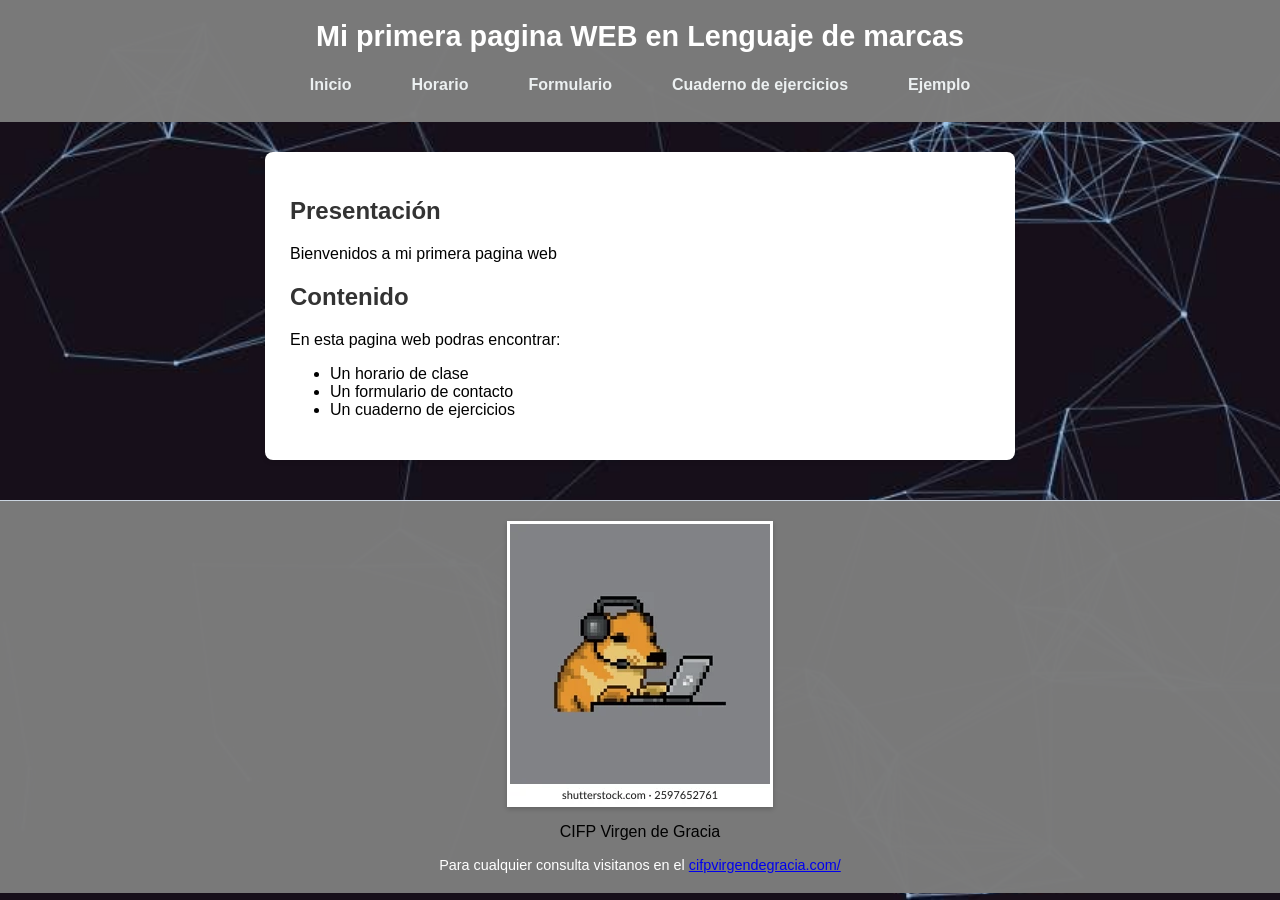
==== index.html @ d62a76b8 "cambios en todo" ====
<!DOCTYPE html>
<html lang="es">
    <head>
        <meta charset="UTF-8">
        <title>Indice</title>
        <link rel="stylesheet" href="CSS/estilos.css">
        <link rel="icon" href="imagenes/españa.jpg" type="image/png" />
    </head>
    <body>
        <header>
            <h1>Mi primera pagina WEB en Lenguaje de marcas</h1>
            <nav>
                <a href="index.html">Inicio</a>
                <a href="horario.html">Horario</a>
                <a href="formulario.html">Formulario</a>
                <a href="cuadernoejercicios.html">Cuaderno de ejercicios</a>
                <a href="ejemplo.html">Ejemplo</a>
            </nav>
        </header>
        <main>
            <h2>Presentación</h2>
            <p>Bienvenidos a mi primera pagina web</p>

            <h2>Contenido</h2>
            <p>En esta pagina web podras encontrar:</p>
            <ul>
                <li>Un horario de clase</li>
                <li>Un formulario de contacto</li>
                <li>Un cuaderno de ejercicios</li>
            </ul>
        </main>
        <footer>

            <img src="imagenes/Perro informatico.webp" alt="Imagen de un perro Informático">
           
            <p>CIFP Virgen de Gracia</p>   
           
            <address>
                Para cualquier consulta visitanos en el <a href="https://cifpvirgendegracia.com/" target="_blank">cifpvirgendegracia.com/</a>
            </address>
            

        </footer>

    </body>
</html>
---- CSS/estilos.css ----
header{
	background-color: rgba(123, 123, 123, 0.985);
	color: white;
	text-align: center;
	padding: 20px 10px;
}





.fdh{
	background-color: rgb(121, 249, 121);
	color: black;
}

.ldm{
	background: rgb(77, 77, 211);
	color: black;
}
.SOS{
	background-color: rgb(237, 92, 237);
	color: black;
}
.rd{
	background-color: rgb(233, 103, 103);
	color: black;
}
.Ing{
	background-color: rgb(201, 201, 90);
	color: black;
}
.fol{
	background-color: rgb(124, 235, 235);
	color: black;
}
.bd{
	background-color: rgb(222, 94, 94);
	color: black;
}
.pi{
	background-color: rgb(159, 237, 237);
	color: black;
}
.dg{
	background-color: rgb(239, 172, 90);
	color: black;
}
footer{
	background-color: rgba(123, 123, 123, 0.985);
	padding: 20px;
	text-align: center;
	margin-top: 40px;
	border-top: 1px solid #cbd5e1;
}
table{
	width: 100%;
	border-collapse: collapse;
}
thead{
	border: 1px solid;
	background-color: rgba(231, 65, 65, 0.899);
	color: white;
	padding: 1mm;
}
header h1 {
	margin: 0 0 15px 0;
	font-size: 1.8rem;
}
nav {
	display: flex;
	justify-content: center;
	align-items: center;
	flex-wrap: wrap;
	gap: 8px;
}

nav a {
	color: #ecf0f1;
	text-decoration: none;
	font-family: Arial, sans-serif;
	font-weight: bold;
	padding: 8px 16px;
	margin: 0 10px;
	border-radius: 4px;
	transition: all 0.3s ease;
	display: inline-block;
}

nav a:hover {
	background-color: #34495e;
}

.dropdown {
	position: relative;
	display: inline-block;
	padding-bottom: 10px;
}

.dropdown::after {
	content: "";
	position: absolute;
	left: 0;
	right: 0;
	top: 100%;
	height: 14px;
}

.dropbtn {
	cursor: pointer;
	background-color: rgba(255,255,255,0.08);
}

.dropbtn::after {
	content: " ▾";
	font-size: 0.8rem;
}

.submenu {
	position: absolute;
	top: 100%;
	left: 0;
	display: none;
	list-style: none;
	padding: 0;
	margin: 8px 0 0 0;
	background-color: #2c3e50;
	min-width: 190px;
	border-radius: 8px;
	box-shadow: 0 6px 16px rgba(0,0,0,0.25);
	overflow: hidden;
	z-index: 10;
}

.submenu li {
	border-bottom: 1px solid rgba(255,255,255,0.1);
}

.submenu li:last-child {
	border-bottom: none;
}

.submenu a {
	display: block;
	padding: 10px 14px;
	margin: 0;
	border-radius: 0;
	color: white;
	background-color: transparent;
}

.submenu a:hover {
	background-color: #1f2d3d;
}

.dropdown:hover .submenu,
.dropdown:focus-within .submenu {
	display: block;
}

body{
	font-family: Arial, Helvetica, sans-serif;
	background-color: #f0f2f5;
	margin: 0;
	padding: 0;
	color: #333333;
}
main{
	padding: 25px;
	max-width: 700px;
	margin: 30px auto;
	background-color: white;
	box-shadow: 0 2px 5px rgba(0, 0, 0, 0.1);
	border-radius: 8px;
}
main img{
	display: block;
	margin: 30px auto;
	border-radius: 12px;
	box-shadow: 0 4px 15px rgba(0, 0, 0, 0.1);
	max-width: 100%;
}
form fieldset{
	border: 1px solid #cbd5e1;
	padding: 20px;
	border-radius: 8px;
	background-color: #ffffff;
}
form label, form input, form textarea {
	display: block;
	width: 100%;
	margin-bottom: 10px;
	box-sizing: border-box;
}
form input, form textarea {
	padding: 8px;
	border: 1px solid #cbd5e1;
	border-radius: 4px;
}
form input[type="submit"] {
	background-color: #dc2626;
	color: white;
	font-weight: bold;
	cursor: pointer;
	border: none;
	padding: 10px;
	margin-top: 10px;
}
form input[type="submit"]:hover {
	background-color: #b91c1c;
}
table {
	width: 100%;
	border-collapse: collapse;
	margin-top: 20px;
	background-color: white;
	box-shadow: 0 4px 6px rgba(0, 0, 0, 0.05);
}
th, td {
	padding: 12px;
	text-align: center;
	border: 1px solid #e2e8f0;
	font-size: 0.95rem;
}
th {
	background-color: #334155;
	color: white;
	font-weight: bold;
}

body {
	background-image: url('../imagenes/fondo.jpg');
	background-size: cover;
}

html, body {
	height: 100%;
	margin: 0;
}
footer img {
	display: block;
	margin: 0 auto 10px auto;
	border: 3px solid white;
	box-shadow: 0 2px 5px rgba(0,0,0,0.2)

}

p {
	color: black;
}

li {
	color: black;
}

address {
	font-style: normal;
	font-size: 0.9rem;
	color: white
}

nav a.activo {
	background-color: #0056b3;
	color: white;
	border-bottom: 2px solid white;
}

.pimiento {
	color: red;
	font-size: 1.5rem;
	font-weight: bold;
}

.resaltado {
	background-color: yellow;
}

.sost {
	background-color: #b2c9eb;
	color: black;
}

.par {
	background-color: #358e6f;
	color: black;
}

.preformatted-text {
    font-family: monospace;
    font-size: 0.9em;
    background-color: transparent;
    margin: 5px 0;
}

.flower-img {
    max-width: 450px;
    height: auto;
}

.right-section {
    flex: 1;
    display: flex;
    justify-content: flex-end;
}

.google-link-container {
    display: flex;
    align-items: center;
    gap: 10px;
}

.btn-yellow {
    background-color: #ffd700;
    padding: 8px 12px;
    text-decoration: none;
    color: black;
    border: 1px solid #b89700;
    display: inline-block;
    font-weight: bold;
    width: fit-content;
}

.left-section {
    display: flex;
    flex-direction: column;
    gap: 15px;
    z-index: 2;
}

.main-content {
    display: flex;
    justify-content: space-between;
    align-items: center;
    flex-wrap: wrap;
    min-height: 350px;
    position: relative;
}

.yellow-highlight {
    background-color: yellow;
    padding: 2px 4px;
    font-weight: bold;
}

.red-text {
    color: red;
    font-weight: bold;
    font-size: 1.2em;
}

.bottom-section {
    background-color: #6495ed; /* Azul claro estilo Bootstrap/ejemplo */
    border: 1px solid #000;
    padding: 20px;
    margin-top: 50px;
    min-height: 100px;
    display: flex;
    flex-direction: column;
    gap: 10px;
}

.btn-white {
    background-color: white;
    padding: 4px 8px;
    text-decoration: none;
    color: black;
    border: 1px solid #ccc;
    font-size: 0.85em;
    width: fit-content;
}

.chapter-title {
    margin: 0;
    color: black;
    font-weight: bold;
}

.table-container {
    margin-bottom: 40px;
    text-align: center;
}

.table-title {
    font-style: italic;
    font-weight: bold;
    margin-bottom: 10px;
}

.tabla-1 {
    border: 2px solid blue;
    width: 600px;
}

.tabla-1 th, .tabla-1 td {
    border: 2px solid blue;
    padding: 15px;
}

.tabla-1 th {
    font-weight: bold;
}

.align-center {
    vertical-align: middle;
}

.tabla-2 {
    border: 2px solid #b5b500; /* Marco amarillo/verdoso oscuro */
    width: 600px;
}

.tabla-2 th, .tabla-2 td {
    border: 1px solid #b5b500;
    padding: 12px;
    background-color: #e0e0e0; /* Color gris claro por defecto */
}

.tabla-2 th {
    font-weight: bold;
    background-color: #d1d1d1;
}

.tabla-2 td.verde {
    background-color: #93c47d; 
}

.centro-vertical {
    vertical-align: middle;
}

.table-title {
	color: white;
}
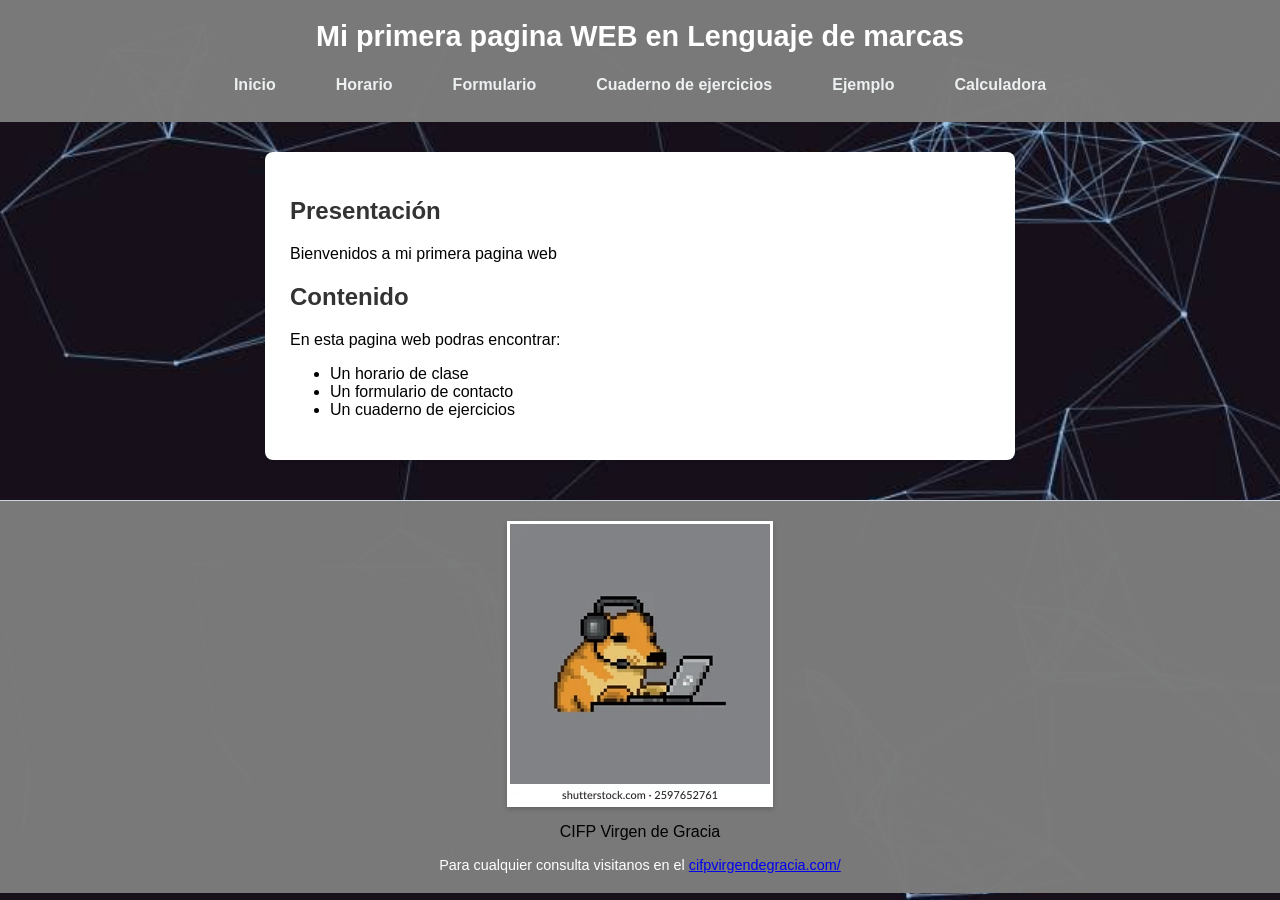
==== commit b91e8590: "cambios" ====
--- a/index.html
+++ b/index.html
@@ -15,6 +15,7 @@
                 <a href="formulario.html">Formulario</a>
                 <a href="cuadernoejercicios.html">Cuaderno de ejercicios</a>
                 <a href="ejemplo.html">Ejemplo</a>
+                <a href="calculadora.html">Calculadora</a>
             </nav>
         </header>
         <main>
--- a/CSS/estilos.css
+++ b/CSS/estilos.css
@@ -432,3 +432,177 @@
 	color: white;
 }
 
+.instrucciones{
+	color: white;
+}
+
+main.calculadora,
+main.juego {
+	box-sizing: border-box;
+	color: #172033;
+	background: rgba(255, 255, 255, 0.96);
+	border: 1px solid rgba(255, 255, 255, 0.7);
+	box-shadow: 0 18px 45px rgba(15, 23, 42, 0.22);
+}
+
+main.calculadora {
+	max-width: 390px;
+	padding: 28px;
+}
+
+.calculadora h1 {
+	margin: 0 0 20px;
+	color: #172554;
+	text-align: center;
+	font-size: 1.8rem;
+}
+
+.calculadora-pantalla {
+	box-sizing: border-box;
+	width: 100%;
+	height: 76px;
+	margin-bottom: 16px;
+	padding: 12px 16px;
+	border: 1px solid #cbd5e1;
+	border-radius: 12px;
+	background: #f1f5f9;
+	color: #0f172a;
+	font: 700 2rem/1 Arial, Helvetica, sans-serif;
+	text-align: right;
+}
+
+.calculadora-teclas {
+	display: grid;
+	grid-template-columns: repeat(4, minmax(0, 1fr));
+	gap: 10px;
+}
+
+.calculadora-teclas button,
+.juego-opciones button,
+.juego-reiniciar {
+	min-height: 52px;
+	border: 0;
+	border-radius: 12px;
+	background: #e2e8f0;
+	color: #1e293b;
+	font: 700 1rem Arial, Helvetica, sans-serif;
+	cursor: pointer;
+	transition: transform 150ms ease, background-color 150ms ease, box-shadow 150ms ease;
+}
+
+.calculadora-teclas button:hover,
+.juego-opciones button:hover,
+.juego-reiniciar:hover {
+	transform: translateY(-2px);
+	box-shadow: 0 6px 14px rgba(15, 23, 42, 0.15);
+}
+
+.calculadora-teclas button:focus-visible,
+.juego button:focus-visible {
+	outline: 3px solid #38bdf8;
+	outline-offset: 3px;
+}
+
+.calculadora-teclas button[data-operator] {
+	background: #dbeafe;
+	color: #1d4ed8;
+}
+
+.calculadora-teclas button[data-action="clear"] {
+	background: #fee2e2;
+	color: #b91c1c;
+	font-size: 0.9rem;
+}
+
+.calculadora-teclas .calculadora-cero {
+	grid-column: span 2;
+}
+
+.calculadora-teclas .calculadora-igual {
+	grid-column: 1 / -1;
+	background: #2563eb;
+	color: white;
+	font-size: 1.25rem;
+}
+
+.calculadora-teclas .calculadora-igual:hover {
+	background: #1d4ed8;
+}
+
+main.juego {
+	max-width: 560px;
+	padding: 36px;
+	text-align: center;
+}
+
+.juego h2 {
+	margin: 0 0 24px;
+	color: #172554;
+	font-size: clamp(1.6rem, 5vw, 2rem);
+}
+
+.juego-opciones {
+	display: flex;
+	justify-content: center;
+	flex-wrap: wrap;
+	gap: 12px;
+}
+
+.juego-opciones button {
+	min-width: 120px;
+	padding: 12px 20px;
+	background: #ede9fe;
+	color: #5b21b6;
+	font-size: 1.05rem;
+}
+
+.juego-opciones button:hover {
+	background: #ddd6fe;
+}
+
+.juego-resultado {
+	min-height: 1.5em;
+	margin: 28px 0 18px;
+	padding: 16px;
+	border-radius: 12px;
+	background: #f1f5f9;
+	color: #334155;
+	line-height: 1.6;
+}
+
+.juego-puntuacion {
+	color: #334155;
+	font-size: 1.05rem;
+}
+
+.juego-puntuacion span {
+	display: inline-block;
+	min-width: 1.8em;
+	margin: 0 3px;
+	color: #2563eb;
+	font-size: 1.25rem;
+	font-weight: 700;
+}
+
+.juego-reiniciar {
+	margin-top: 10px;
+	padding: 12px 20px;
+	background: #2563eb;
+	color: white;
+}
+
+.juego-reiniciar:hover {
+	background: #1d4ed8;
+}
+
+@media (max-width: 480px) {
+	main.calculadora,
+	main.juego {
+		margin: 20px 14px;
+		padding: 22px;
+	}
+
+	.juego-opciones button {
+		flex: 1 1 100px;
+	}
+}
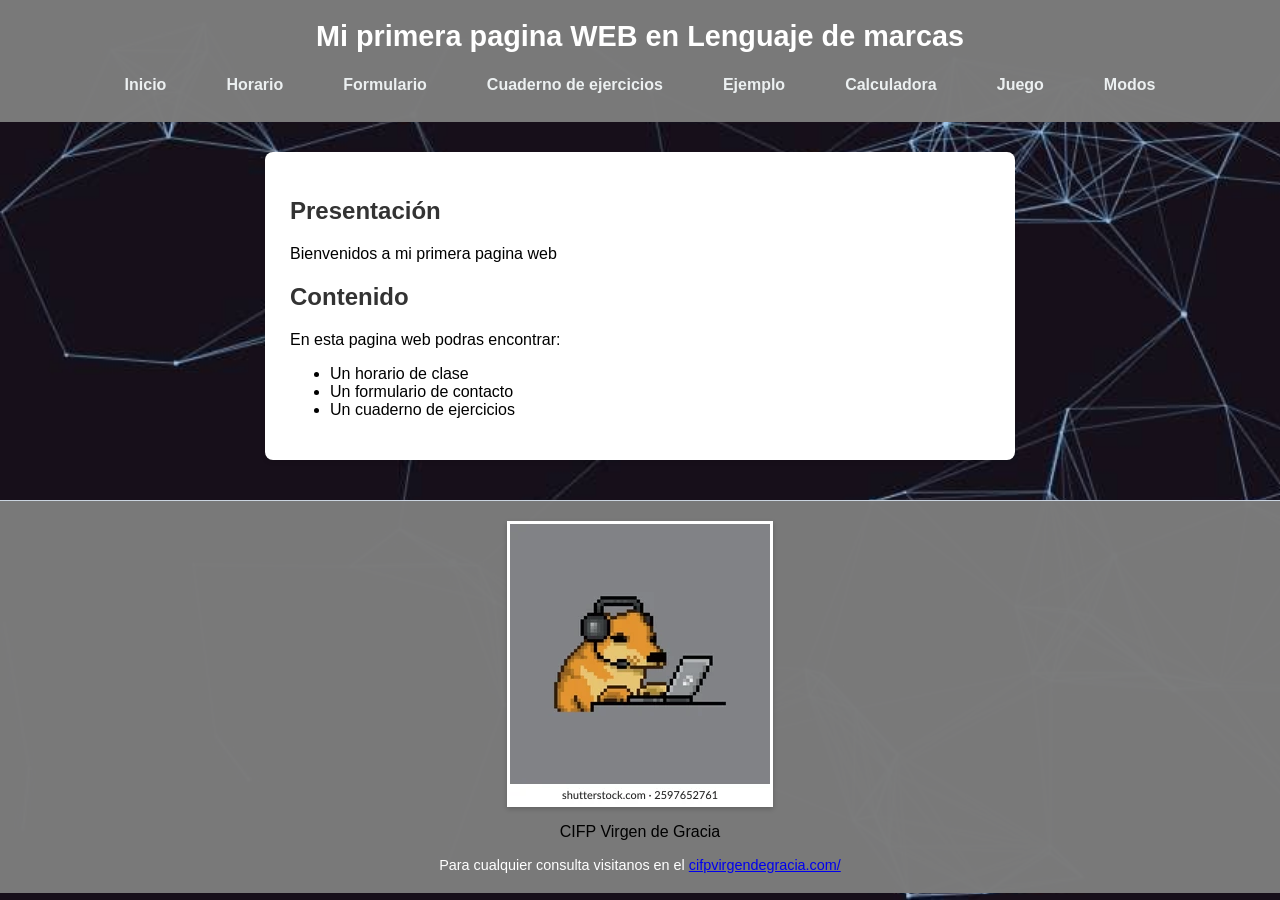
==== commit 8fef2073: "cambios en css" ====
--- a/index.html
+++ b/index.html
@@ -16,6 +16,8 @@
                 <a href="cuadernoejercicios.html">Cuaderno de ejercicios</a>
                 <a href="ejemplo.html">Ejemplo</a>
                 <a href="calculadora.html">Calculadora</a>
+                <a href="PiedraPapelTijera.html">Juego</a>
+                <a href="EstilosJavaScript.html">Modos</a>
             </nav>
         </header>
         <main>
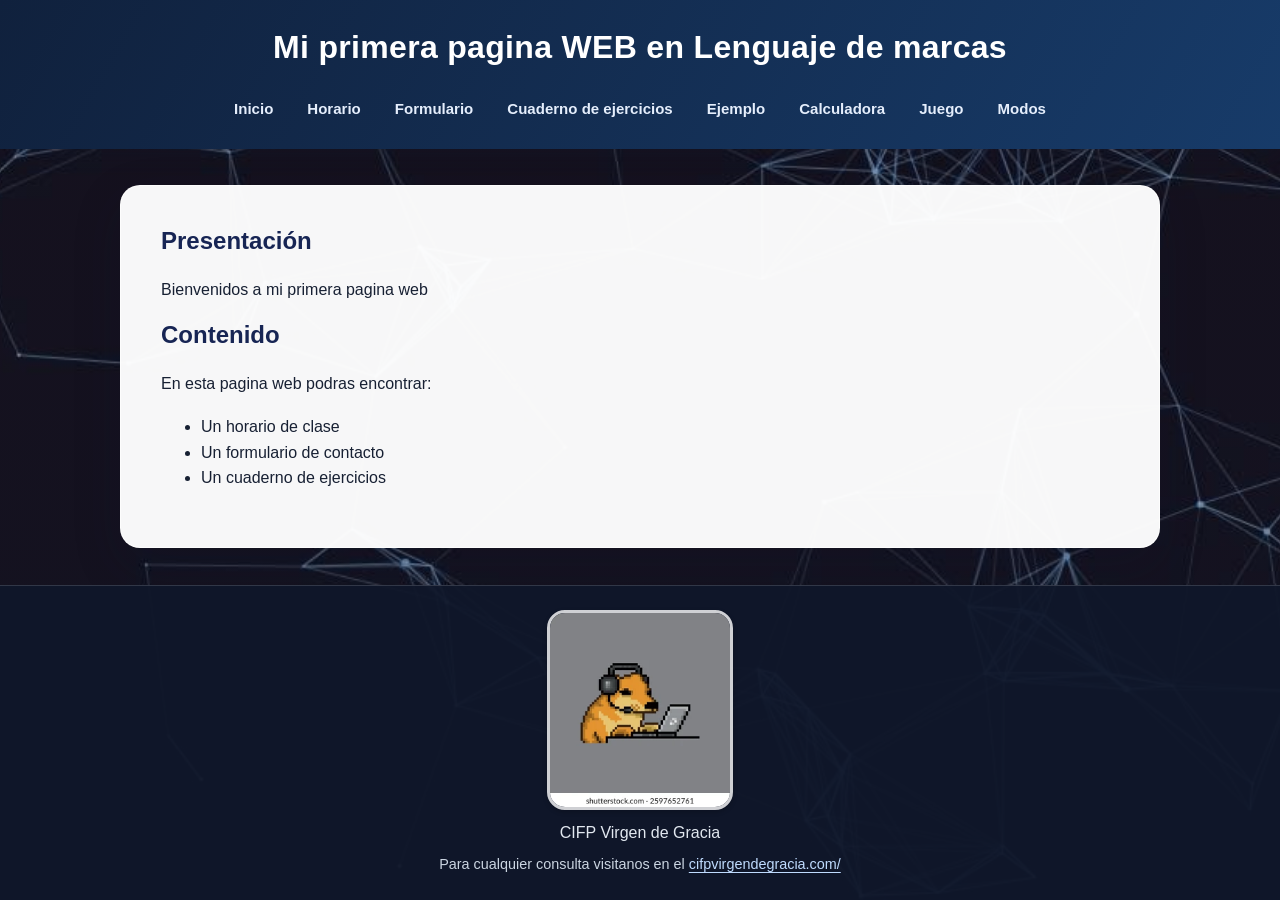
==== commit 4df5b3bb: "cambios en ccs" ====
--- a/index.html
+++ b/index.html
@@ -2,6 +2,7 @@
 <html lang="es">
     <head>
         <meta charset="UTF-8">
+        <meta name="viewport" content="width=device-width, initial-scale=1.0">
         <title>Indice</title>
         <link rel="stylesheet" href="CSS/estilos.css">
         <link rel="icon" href="imagenes/españa.jpg" type="image/png" />
--- a/CSS/estilos.css
+++ b/CSS/estilos.css
@@ -535,6 +535,7 @@
 	text-align: center;
 }
 
+.juego h1,
 .juego h2 {
 	margin: 0 0 24px;
 	color: #172554;
@@ -606,3 +607,584 @@
 		flex: 1 1 100px;
 	}
 }
+
+:root {
+	color-scheme: light;
+	--color-ink: #172033;
+	--color-muted: #526176;
+	--color-primary: #2563eb;
+	--color-primary-dark: #1d4ed8;
+	--color-border: #dbe4f0;
+	--color-surface: #ffffff;
+	--shadow-card: 0 18px 48px rgba(15, 23, 42, 0.18);
+}
+
+html {
+	scroll-behavior: smooth;
+}
+
+body {
+	display: flex;
+	min-height: 100vh;
+	flex-direction: column;
+	background-color: #111827;
+	background-image: linear-gradient(rgba(15, 23, 42, 0.24), rgba(15, 23, 42, 0.42)), url('../imagenes/fondo.jpg');
+	background-position: center;
+	background-repeat: no-repeat;
+	background-size: cover;
+	background-attachment: fixed;
+	color: var(--color-ink);
+	font-family: Inter, "Segoe UI", Arial, Helvetica, sans-serif;
+	line-height: 1.6;
+}
+
+header {
+	padding: 22px 20px 18px;
+	background: linear-gradient(120deg, #10213d, #173b69);
+	color: #ffffff;
+	box-shadow: 0 8px 24px rgba(15, 23, 42, 0.24);
+}
+
+header h1 {
+	max-width: 1120px;
+	margin: 0 auto 14px;
+	color: #ffffff;
+	font-size: clamp(1.35rem, 3vw, 2rem);
+	letter-spacing: 0.01em;
+	text-align: center;
+}
+
+nav {
+	max-width: 1120px;
+	margin: 0 auto;
+	gap: 6px;
+}
+
+nav a {
+	margin: 0;
+	padding: 9px 13px;
+	border: 1px solid transparent;
+	border-radius: 999px;
+	color: #e5eefc;
+	font-size: 0.94rem;
+	transition: background-color 160ms ease, border-color 160ms ease, transform 160ms ease;
+}
+
+nav a:hover,
+nav a:focus-visible {
+	transform: translateY(-1px);
+	border-color: rgba(191, 219, 254, 0.32);
+	background-color: rgba(255, 255, 255, 0.12);
+	color: #ffffff;
+	outline: none;
+}
+
+nav a.activo {
+	border-color: rgba(191, 219, 254, 0.45);
+	background: #2563eb;
+	color: #ffffff;
+}
+
+main {
+	box-sizing: border-box;
+	width: min(100% - 32px, 1040px);
+	max-width: 1040px;
+	margin: 36px auto;
+	padding: clamp(22px, 4vw, 40px);
+	border: 1px solid rgba(255, 255, 255, 0.72);
+	border-radius: 20px;
+	background: rgba(255, 255, 255, 0.97);
+	box-shadow: var(--shadow-card);
+}
+
+main h1,
+main h2,
+main h3 {
+	color: #172554;
+	line-height: 1.25;
+}
+
+main h1,
+main h2 {
+	margin-top: 0;
+}
+
+main p,
+main li,
+main label,
+main legend {
+	color: var(--color-ink);
+}
+
+main p {
+	line-height: 1.75;
+}
+
+main a,
+footer a {
+	color: #1d4ed8;
+	text-underline-offset: 3px;
+}
+
+main a:hover,
+footer a:hover {
+	color: #1e40af;
+}
+
+button,
+input[type="submit"],
+input[type="reset"] {
+	font: inherit;
+}
+
+button,
+input[type="submit"],
+input[type="reset"] {
+	transition: transform 150ms ease, box-shadow 150ms ease, background-color 150ms ease;
+}
+
+button {
+	padding: 10px 16px;
+	border: 0;
+	border-radius: 9px;
+	background: var(--color-primary);
+	box-shadow: 0 5px 12px rgba(37, 99, 235, 0.18);
+	color: #ffffff;
+	font-weight: 700;
+	cursor: pointer;
+}
+
+button:focus-visible,
+input:focus-visible,
+select:focus-visible,
+textarea:focus-visible,
+a:focus-visible {
+	outline: 3px solid #38bdf8;
+	outline-offset: 3px;
+}
+
+table {
+	overflow: hidden;
+	border: 1px solid var(--color-border);
+	border-radius: 14px;
+	background: var(--color-surface);
+	box-shadow: 0 8px 22px rgba(15, 23, 42, 0.08);
+}
+
+th,
+td {
+	padding: 13px 10px;
+	border-color: var(--color-border);
+	color: var(--color-ink);
+	line-height: 1.45;
+}
+
+th,
+thead {
+	background: #173b69;
+	color: #ffffff;
+}
+
+thead td,
+thead th {
+	color: #ffffff;
+	font-weight: 700;
+}
+
+.fdh {
+	background: #dcfce7;
+	color: #14532d;
+}
+
+.ldm {
+	background: #dbeafe;
+	color: #1e3a8a;
+}
+
+.SOS {
+	background: #f3e8ff;
+	color: #581c87;
+}
+
+.rd {
+	background: #fee2e2;
+	color: #7f1d1d;
+}
+
+.Ing {
+	background: #fef3c7;
+	color: #78350f;
+}
+
+.fol {
+	background: #cffafe;
+	color: #164e63;
+}
+
+.bd {
+	background: #ffe4e6;
+	color: #881337;
+}
+
+.pi {
+	background: #e0f2fe;
+	color: #0c4a6e;
+}
+
+.dg {
+	background: #ffedd5;
+	color: #7c2d12;
+}
+
+.sost,
+.par {
+	background: #e2e8f0;
+	color: #1e293b;
+}
+
+.recreo td {
+	background: #dbeafe;
+	color: #1e3a8a;
+	font-weight: 800;
+	letter-spacing: 0.18em;
+}
+
+main form {
+	display: grid;
+	gap: 18px;
+}
+
+main form fieldset {
+	display: grid;
+	grid-template-columns: minmax(0, 1fr) minmax(0, 1.5fr);
+	align-items: center;
+	gap: 12px 20px;
+	margin: 0;
+	border: 1px solid var(--color-border);
+	border-radius: 14px;
+	background: #f8fafc;
+}
+
+main form legend {
+	grid-column: 1 / -1;
+	padding: 0 8px;
+	color: #173b69;
+	font-size: 1.08rem;
+	font-weight: 700;
+}
+
+main form br {
+	display: none;
+}
+
+main form label {
+	margin: 0;
+	font-weight: 600;
+}
+
+main form input,
+main form textarea,
+main form select {
+	box-sizing: border-box;
+	width: 100%;
+	min-height: 42px;
+	margin: 0;
+	padding: 9px 11px;
+	border: 1px solid #cbd5e1;
+	border-radius: 9px;
+	background-color: #ffffff;
+	color: var(--color-ink);
+	font: inherit;
+}
+
+main form input[type="radio"],
+main form input[type="checkbox"] {
+	display: inline-block;
+	width: 18px;
+	min-height: 18px;
+	margin: 0;
+	accent-color: var(--color-primary);
+}
+
+main form input[type="range"] {
+	padding: 0;
+	accent-color: var(--color-primary);
+}
+
+main form input[type="color"] {
+	min-height: 42px;
+	padding: 4px;
+}
+
+main form input[type="file"] {
+	padding: 7px;
+}
+
+main form input[type="hidden"] {
+	display: none;
+}
+
+main form textarea {
+	min-height: 120px;
+	resize: vertical;
+}
+
+main form input[type="submit"],
+main form input[type="reset"] {
+	width: auto;
+	min-height: 44px;
+	padding: 10px 18px;
+	border: 0;
+	border-radius: 9px;
+	background: var(--color-primary);
+	color: #ffffff;
+	font-weight: 700;
+	cursor: pointer;
+}
+
+main form input[type="reset"] {
+	background: #e2e8f0;
+	color: #1e293b;
+}
+
+main form fieldset:last-of-type {
+	grid-template-columns: repeat(2, minmax(0, 1fr));
+}
+
+main form input[type="submit"]:hover,
+main form input[type="reset"]:hover {
+	transform: translateY(-1px);
+	box-shadow: 0 6px 14px rgba(15, 23, 42, 0.16);
+}
+
+.main-content,
+.bottom-section,
+.table-container {
+	box-sizing: border-box;
+	width: min(100% - 32px, 1040px);
+	margin: 30px auto;
+	padding: clamp(22px, 4vw, 36px);
+	border: 1px solid rgba(255, 255, 255, 0.72);
+	border-radius: 20px;
+	background: rgba(255, 255, 255, 0.97);
+	box-shadow: var(--shadow-card);
+	color: var(--color-ink);
+}
+
+.header-container {
+	box-sizing: border-box;
+	width: min(100% - 32px, 1040px);
+	margin: 30px auto 0;
+	padding: 20px 24px;
+	border-radius: 16px 16px 0 0;
+	background: #173b69;
+	color: #ffffff;
+}
+
+.header-container .red-text {
+	color: #ffffff;
+}
+
+.header-container .yellow-highlight {
+	border-radius: 5px;
+	background: #fde68a;
+	color: #422006;
+}
+
+.left-section {
+	flex: 1 1 280px;
+	color: var(--color-ink);
+}
+
+.right-section {
+	flex: 1 1 280px;
+	justify-content: center;
+}
+
+.flower-img {
+	width: min(100%, 450px);
+	border-radius: 16px;
+	box-shadow: 0 12px 28px rgba(15, 23, 42, 0.18);
+}
+
+.btn-yellow,
+.btn-white {
+	border: 0;
+	border-radius: 9px;
+	background: #2563eb;
+	color: #ffffff;
+	box-shadow: 0 5px 12px rgba(37, 99, 235, 0.2);
+}
+
+.btn-yellow:hover,
+.btn-white:hover {
+	background: #1d4ed8;
+	color: #ffffff;
+}
+
+.preformatted-text {
+	padding: 14px;
+	border-radius: 10px;
+	background: #f1f5f9;
+	color: #334155;
+	white-space: pre-wrap;
+}
+
+.bottom-section {
+	min-height: 0;
+	gap: 14px;
+	background: rgba(255, 255, 255, 0.97);
+}
+
+.chapter-title {
+	color: #172554;
+}
+
+.table-container {
+	overflow-x: auto;
+	text-align: left;
+}
+
+.table-title {
+	margin-top: 0;
+	color: #172554;
+	font-size: 1.2rem;
+	font-style: normal;
+}
+
+.tabla-1,
+.tabla-2 {
+	width: 100%;
+	min-width: 600px;
+	border: 1px solid var(--color-border);
+}
+
+.tabla-1 th,
+.tabla-1 td,
+.tabla-2 th,
+.tabla-2 td {
+	border: 1px solid var(--color-border);
+}
+
+.tabla-1 th,
+.tabla-2 th {
+	background: #173b69;
+	color: #ffffff;
+}
+
+.tabla-2 td {
+	background: #f8fafc;
+}
+
+.tabla-2 td.verde {
+	background: #dcfce7;
+	color: #14532d;
+}
+
+.tabla-2 td.centro-vertical {
+	background: #e0f2fe;
+	color: #0c4a6e;
+}
+
+footer {
+	margin-top: auto;
+	padding: 24px 20px;
+	border-top: 1px solid rgba(255, 255, 255, 0.14);
+	background: rgba(15, 23, 42, 0.94);
+	color: #e2e8f0;
+	text-align: center;
+}
+
+footer p {
+	margin: 6px 0;
+	color: #e2e8f0;
+}
+
+footer address {
+	color: #cbd5e1;
+	line-height: 1.7;
+}
+
+footer a {
+	color: #bfdbfe;
+}
+
+footer img {
+	width: min(100%, 180px);
+	height: auto;
+	border: 3px solid rgba(255, 255, 255, 0.8);
+	border-radius: 18px;
+}
+
+@media (max-width: 700px) {
+	header {
+		padding: 18px 12px;
+	}
+
+	nav {
+		gap: 4px;
+	}
+
+	nav a {
+		padding: 8px 10px;
+		font-size: 0.88rem;
+	}
+
+	main {
+		width: min(100% - 24px, 1040px);
+		margin: 22px auto;
+	}
+
+	.main-content,
+	.bottom-section,
+	.table-container {
+		width: min(100% - 24px, 1040px);
+		margin: 22px auto;
+	}
+
+	.main-content {
+		gap: 24px;
+	}
+
+	main form fieldset {
+		grid-template-columns: minmax(0, 1fr);
+		gap: 8px;
+	}
+
+	main form legend {
+		grid-column: 1;
+		margin-bottom: 4px;
+	}
+
+	main form input[type="submit"],
+	main form input[type="reset"] {
+		width: 100%;
+	}
+
+	main form fieldset:last-of-type {
+		grid-template-columns: minmax(0, 1fr);
+	}
+
+	table {
+		min-width: 680px;
+	}
+
+	.tabla-1,
+	.tabla-2 {
+		min-width: 600px;
+	}
+}
+
+@media (prefers-reduced-motion: reduce) {
+	html {
+		scroll-behavior: auto;
+	}
+
+	*,
+	*::before,
+	*::after {
+		transition-duration: 0.01ms !important;
+		animation-duration: 0.01ms !important;
+		scroll-behavior: auto !important;
+	}
+}
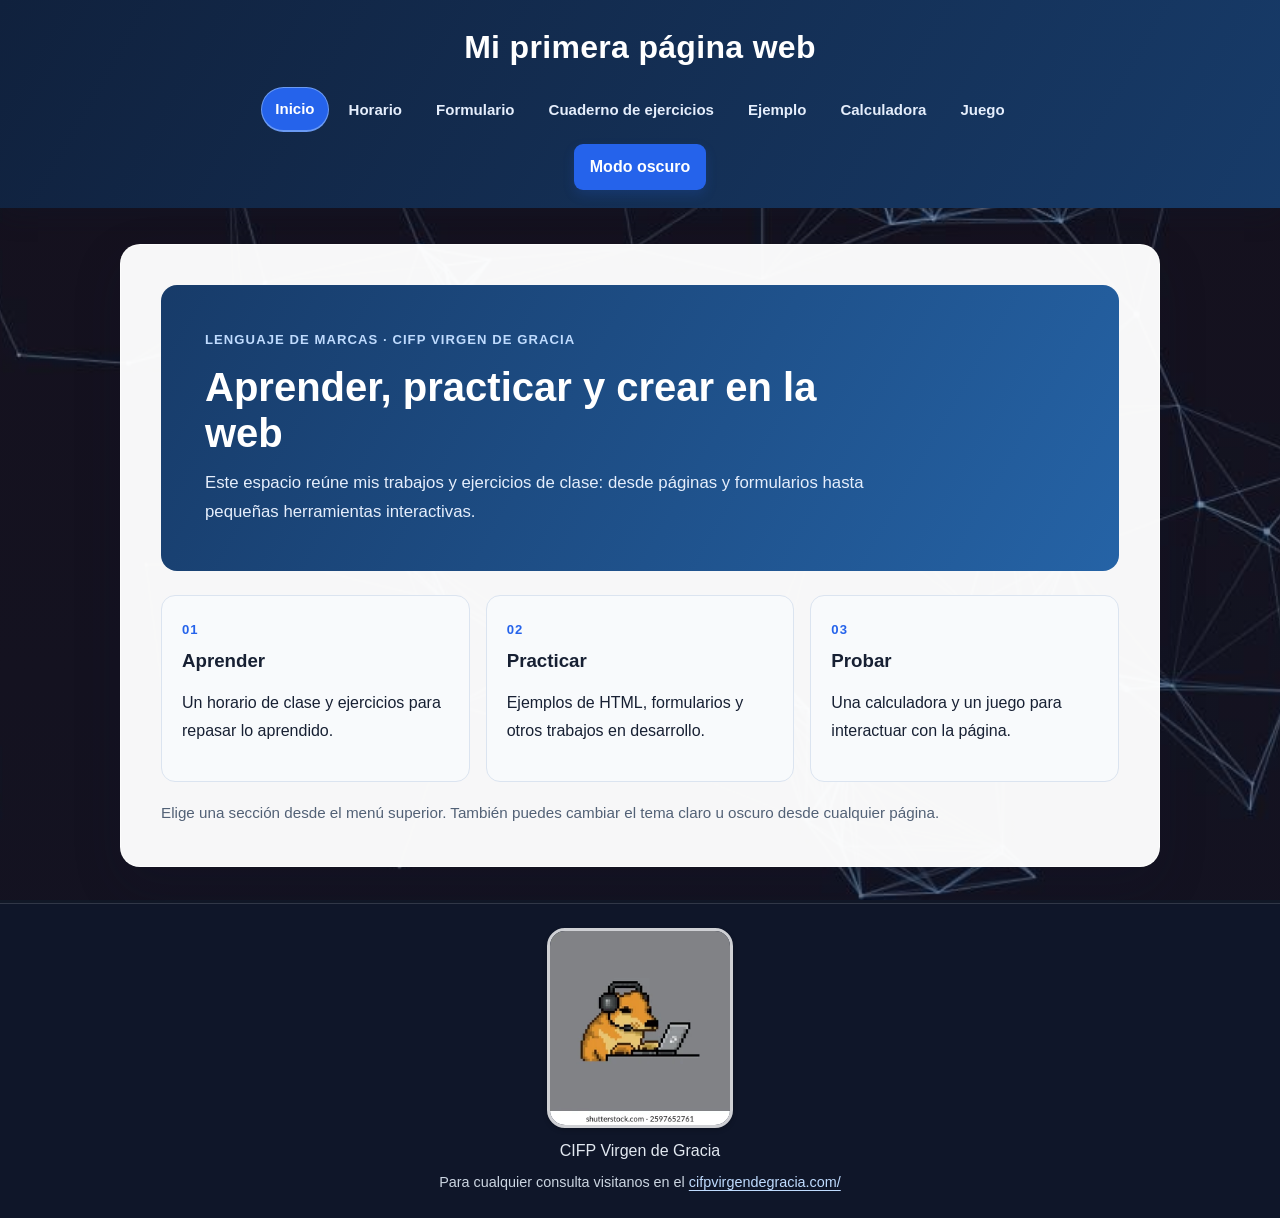
==== commit 906ecc1d: "cambios finales" ====
--- a/index.html
+++ b/index.html
@@ -4,34 +4,49 @@
         <meta charset="UTF-8">
         <meta name="viewport" content="width=device-width, initial-scale=1.0">
         <title>Indice</title>
-        <link rel="stylesheet" href="CSS/estilos.css">
+        <link id="tema-claro" rel="stylesheet" href="CSS/estilos.css">
+        <link id="tema-oscuro" rel="stylesheet" href="CSS/oscuro.css" disabled>
+        <script src="js/cambiamodo.js" defer></script>
         <link rel="icon" href="imagenes/españa.jpg" type="image/png" />
     </head>
     <body>
         <header>
-            <h1>Mi primera pagina WEB en Lenguaje de marcas</h1>
+            <h1>Mi primera página web</h1>
             <nav>
-                <a href="index.html">Inicio</a>
+                <a href="index.html" class="activo" aria-current="page">Inicio</a>
                 <a href="horario.html">Horario</a>
                 <a href="formulario.html">Formulario</a>
                 <a href="cuadernoejercicios.html">Cuaderno de ejercicios</a>
                 <a href="ejemplo.html">Ejemplo</a>
                 <a href="calculadora.html">Calculadora</a>
                 <a href="PiedraPapelTijera.html">Juego</a>
-                <a href="EstilosJavaScript.html">Modos</a>
             </nav>
+            <button type="button" class="theme-toggle" data-cambiar-tema aria-pressed="false">Modo oscuro</button>
         </header>
         <main>
-            <h2>Presentación</h2>
-            <p>Bienvenidos a mi primera pagina web</p>
-
-            <h2>Contenido</h2>
-            <p>En esta pagina web podras encontrar:</p>
-            <ul>
-                <li>Un horario de clase</li>
-                <li>Un formulario de contacto</li>
-                <li>Un cuaderno de ejercicios</li>
-            </ul>
+            <section class="inicio-portada">
+                <p class="inicio-etiqueta">Lenguaje de marcas · CIFP Virgen de Gracia</p>
+                <h2>Aprender, practicar y crear en la web</h2>
+                <p>Este espacio reúne mis trabajos y ejercicios de clase: desde páginas y formularios hasta pequeñas herramientas interactivas.</p>
+            </section>
+            <section class="inicio-secciones" aria-label="Qué encontrarás en la página">
+                <article class="inicio-area">
+                    <span class="inicio-numero">01</span>
+                    <h3>Aprender</h3>
+                    <p>Un horario de clase y ejercicios para repasar lo aprendido.</p>
+                </article>
+                <article class="inicio-area">
+                    <span class="inicio-numero">02</span>
+                    <h3>Practicar</h3>
+                    <p>Ejemplos de HTML, formularios y otros trabajos en desarrollo.</p>
+                </article>
+                <article class="inicio-area">
+                    <span class="inicio-numero">03</span>
+                    <h3>Probar</h3>
+                    <p>Una calculadora y un juego para interactuar con la página.</p>
+                </article>
+            </section>
+            <p class="inicio-nota">Elige una sección desde el menú superior. También puedes cambiar el tema claro u oscuro desde cualquier página.</p>
         </main>
         <footer>
 
--- a/CSS/estilos.css
+++ b/CSS/estilos.css
@@ -89,6 +89,78 @@
 
 nav a:hover {
 	background-color: #34495e;
+}
+
+.theme-toggle {
+	margin-top: 12px;
+}
+
+.theme-toggle:hover {
+	transform: translateY(-1px);
+	box-shadow: 0 7px 16px rgba(37, 99, 235, 0.24);
+}
+
+.inicio-portada {
+	padding: clamp(24px, 5vw, 44px);
+	border-radius: 16px;
+	background: linear-gradient(120deg, #173b69, #2563a6);
+	color: #ffffff;
+}
+
+.inicio-portada .inicio-etiqueta {
+	margin: 0 0 12px;
+	color: #bfdbfe;
+	font-size: 0.82rem;
+	font-weight: 700;
+	letter-spacing: 0.08em;
+	text-transform: uppercase;
+}
+
+.inicio-portada h2 {
+	max-width: 650px;
+	margin: 0 0 12px;
+	color: #ffffff;
+	font-size: clamp(1.7rem, 4vw, 2.5rem);
+	line-height: 1.15;
+}
+
+.inicio-portada > p:last-child {
+	max-width: 680px;
+	margin: 0;
+	color: #e5eefc;
+	font-size: 1.05rem;
+}
+
+.inicio-secciones {
+	display: grid;
+	grid-template-columns: repeat(auto-fit, minmax(min(100%, 200px), 1fr));
+	gap: 16px;
+	margin: 24px 0 18px;
+}
+
+.inicio-area {
+	padding: 20px;
+	border: 1px solid var(--color-border);
+	border-radius: 14px;
+	background: #f8fafc;
+}
+
+.inicio-numero {
+	color: var(--color-primary);
+	font-size: 0.82rem;
+	font-weight: 800;
+	letter-spacing: 0.08em;
+}
+
+.inicio-area h3 {
+	margin: 8px 0 4px;
+	color: var(--color-ink);
+}
+
+.inicio-nota {
+	margin: 0;
+	color: var(--color-muted);
+	font-size: 0.95rem;
 }
 
 .dropdown {
@@ -530,16 +602,29 @@
 }
 
 main.juego {
-	max-width: 560px;
-	padding: 36px;
+	max-width: 620px;
+	padding: clamp(24px, 5vw, 40px);
 	text-align: center;
 }
 
-.juego h1,
-.juego h2 {
-	margin: 0 0 24px;
+.juego-etiqueta {
+	margin: 0 0 8px;
+	color: var(--color-primary);
+	font-size: 0.82rem;
+	font-weight: 700;
+	letter-spacing: 0.1em;
+	text-transform: uppercase;
+}
+
+.juego h1 {
+	margin: 0;
 	color: #172554;
 	font-size: clamp(1.6rem, 5vw, 2rem);
+}
+
+.juego-introduccion {
+	margin: 8px 0 24px;
+	color: var(--color-muted);
 }
 
 .juego-opciones {
@@ -550,39 +635,87 @@
 }
 
 .juego-opciones button {
-	min-width: 120px;
-	padding: 12px 20px;
+	display: flex;
+	min-width: 140px;
+	min-height: 112px;
+	flex: 1 1 120px;
+	flex-direction: column;
+	align-items: center;
+	justify-content: center;
+	gap: 8px;
+	padding: 14px 18px;
 	background: #ede9fe;
 	color: #5b21b6;
 	font-size: 1.05rem;
 }
 
+.juego-icono {
+	font-size: 2rem;
+	line-height: 1;
+}
+
 .juego-opciones button:hover {
 	background: #ddd6fe;
 }
 
 .juego-resultado {
-	min-height: 1.5em;
-	margin: 28px 0 18px;
-	padding: 16px;
+	min-height: 1.6em;
+	margin: 22px 0 16px;
+	padding: 14px 16px;
 	border-radius: 12px;
 	background: #f1f5f9;
 	color: #334155;
+	font-weight: 600;
 	line-height: 1.6;
 }
 
-.juego-puntuacion {
-	color: #334155;
-	font-size: 1.05rem;
-}
-
-.juego-puntuacion span {
-	display: inline-block;
-	min-width: 1.8em;
-	margin: 0 3px;
-	color: #2563eb;
-	font-size: 1.25rem;
-	font-weight: 700;
+.juego-resultado.estado-victoria {
+	background: #dcfce7;
+	color: #166534;
+}
+
+.juego-resultado.estado-empate {
+	background: #fef3c7;
+	color: #854d0e;
+}
+
+.juego-resultado.estado-derrota {
+	background: #fee2e2;
+	color: #991b1b;
+}
+
+.juego-marcador {
+	display: flex;
+	align-items: center;
+	justify-content: center;
+	gap: 24px;
+	margin: 18px 0;
+}
+
+.juego-jugador {
+	display: flex;
+	min-width: 110px;
+	flex-direction: column;
+	gap: 2px;
+}
+
+.juego-nombre {
+	color: var(--color-muted);
+	font-size: 0.88rem;
+	font-weight: 600;
+}
+
+.juego-puntos {
+	color: #172554;
+	font-size: 2rem;
+	font-weight: 800;
+	line-height: 1.2;
+}
+
+.juego-separador {
+	color: #94a3b8;
+	font-size: 1.8rem;
+	font-weight: 300;
 }
 
 .juego-reiniciar {
@@ -596,6 +729,11 @@
 	background: #1d4ed8;
 }
 
+.juego-reiniciar:focus-visible {
+	outline: 3px solid #38bdf8;
+	outline-offset: 3px;
+}
+
 @media (max-width: 480px) {
 	main.calculadora,
 	main.juego {
@@ -604,7 +742,8 @@
 	}
 
 	.juego-opciones button {
-		flex: 1 1 100px;
+		min-width: 0;
+		flex: 1 1 80px;
 	}
 }
 
--- a/CSS/oscuro.css
+++ b/CSS/oscuro.css
@@ -0,0 +1,125 @@
+body {
+    color-scheme: dark;
+    background-color: #080d18;
+    background-image: linear-gradient(rgba(2, 6, 23, 0.78), rgba(2, 6, 23, 0.86)), url('../imagenes/fondo.jpg');
+    color: #e2e8f0;
+}
+
+header {
+    background: linear-gradient(120deg, #050914, #111c34);
+}
+
+main,
+main.calculadora,
+main.juego,
+.main-content,
+.bottom-section,
+.table-container {
+    border-color: #29364a;
+    background: rgba(15, 23, 42, 0.97);
+    color: #e2e8f0;
+}
+
+main h1,
+main h2,
+main h3,
+.chapter-title,
+.table-title,
+main p,
+main li,
+main label,
+main legend {
+    color: #e2e8f0;
+}
+
+main form fieldset,
+.preformatted-text {
+    border-color: #334155;
+    background: #111c34;
+    color: #e2e8f0;
+}
+
+.inicio-portada {
+    background: linear-gradient(120deg, #111c34, #1e3a5f);
+}
+
+.inicio-portada .inicio-etiqueta {
+    color: #bfdbfe;
+}
+
+.inicio-portada > p:last-child {
+    color: #e2e8f0;
+}
+
+.inicio-area {
+    border-color: #334155;
+    background: #1e293b;
+    color: #e2e8f0;
+}
+
+main form input,
+main form textarea,
+main form select,
+.calculadora-pantalla {
+    border-color: #475569;
+    background-color: #0f172a;
+    color: #f8fafc;
+}
+
+.calculadora-teclas button {
+    background: #263449;
+    color: #e2e8f0;
+}
+
+table {
+    background: #0f172a;
+}
+
+.juego-resultado {
+    background: #111c34;
+    color: #e2e8f0;
+}
+
+.juego-resultado.estado-victoria {
+    background: #14532d;
+    color: #dcfce7;
+}
+
+.juego-resultado.estado-empate {
+    background: #713f12;
+    color: #fef3c7;
+}
+
+.juego-resultado.estado-derrota {
+    background: #7f1d1d;
+    color: #fee2e2;
+}
+
+.juego-puntos {
+    color: #bfdbfe;
+}
+
+th,
+thead,
+.tabla-1 th,
+.tabla-2 th {
+    background: #1e3a5f;
+}
+
+th,
+td,
+.tabla-1 th,
+.tabla-1 td,
+.tabla-2 th,
+.tabla-2 td {
+    border-color: #334155;
+    color: #e2e8f0;
+}
+
+.tabla-2 td {
+    background: #1e293b;
+}
+
+footer {
+    background: rgba(2, 6, 23, 0.96);
+}
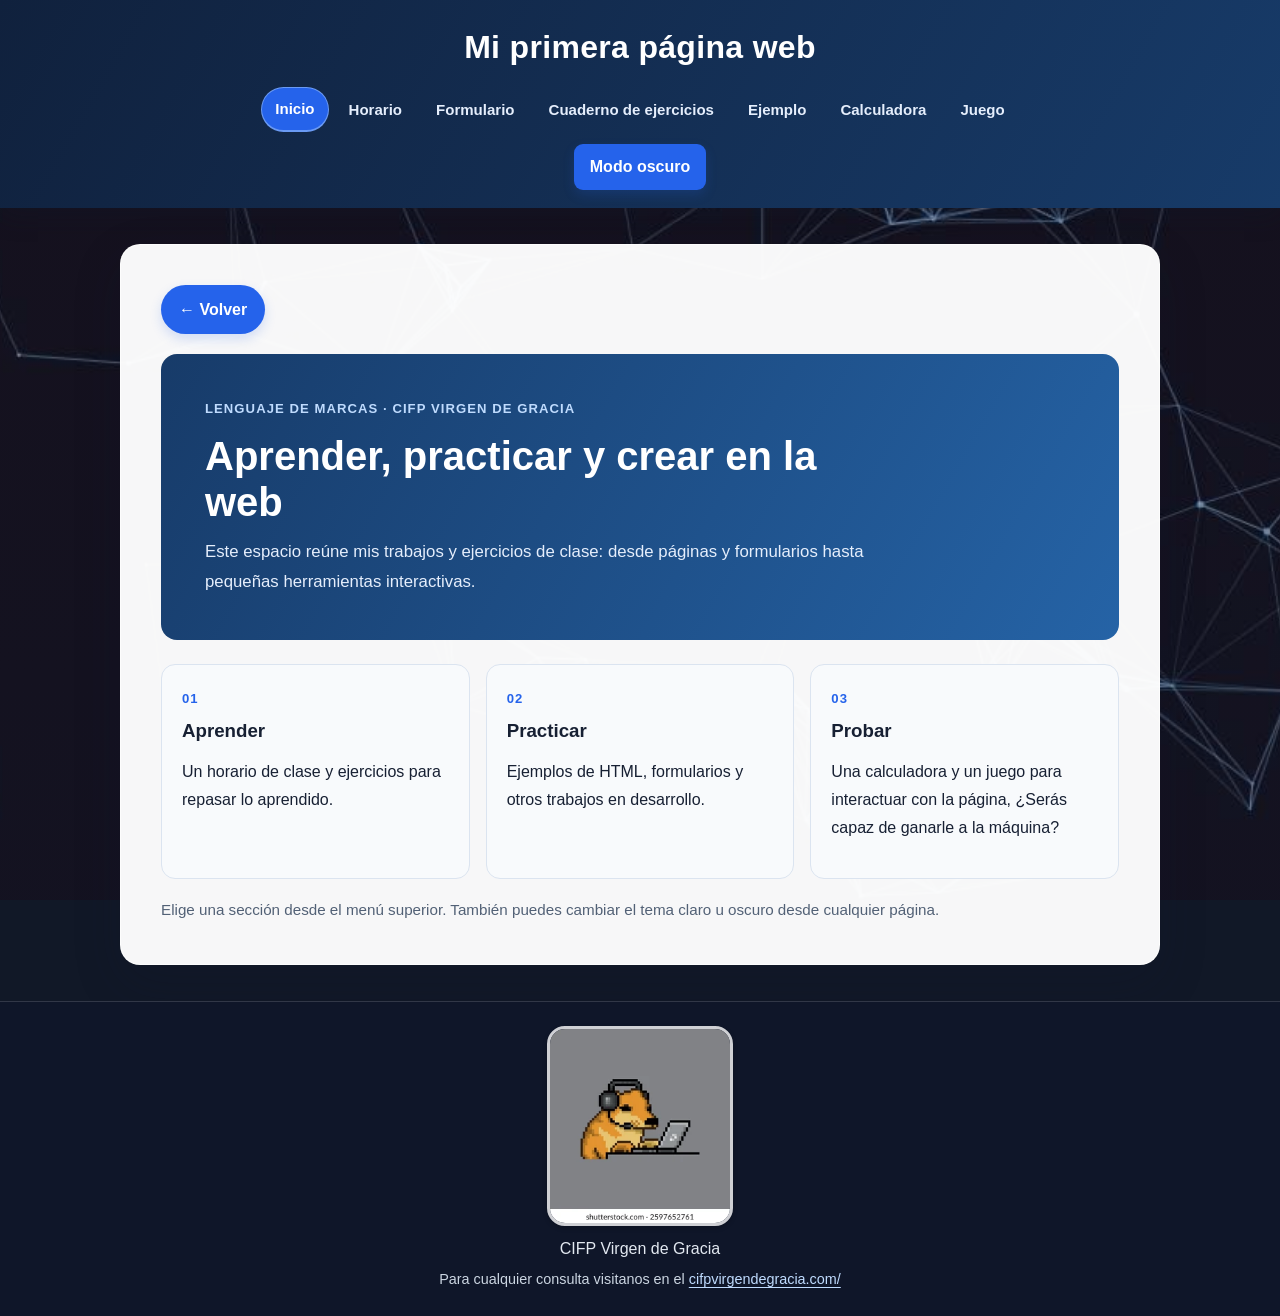
==== commit cfca2128: "boton de volver" ====
--- a/index.html
+++ b/index.html
@@ -1,65 +1,72 @@
 <!DOCTYPE html>
 <html lang="es">
-    <head>
-        <meta charset="UTF-8">
-        <meta name="viewport" content="width=device-width, initial-scale=1.0">
-        <title>Indice</title>
-        <link id="tema-claro" rel="stylesheet" href="CSS/estilos.css">
-        <link id="tema-oscuro" rel="stylesheet" href="CSS/oscuro.css" disabled>
-        <script src="js/cambiamodo.js" defer></script>
-        <link rel="icon" href="imagenes/españa.jpg" type="image/png" />
-    </head>
-    <body>
-        <header>
-            <h1>Mi primera página web</h1>
-            <nav>
-                <a href="index.html" class="activo" aria-current="page">Inicio</a>
-                <a href="horario.html">Horario</a>
-                <a href="formulario.html">Formulario</a>
-                <a href="cuadernoejercicios.html">Cuaderno de ejercicios</a>
-                <a href="ejemplo.html">Ejemplo</a>
-                <a href="calculadora.html">Calculadora</a>
-                <a href="PiedraPapelTijera.html">Juego</a>
-            </nav>
-            <button type="button" class="theme-toggle" data-cambiar-tema aria-pressed="false">Modo oscuro</button>
-        </header>
-        <main>
-            <section class="inicio-portada">
-                <p class="inicio-etiqueta">Lenguaje de marcas · CIFP Virgen de Gracia</p>
-                <h2>Aprender, practicar y crear en la web</h2>
-                <p>Este espacio reúne mis trabajos y ejercicios de clase: desde páginas y formularios hasta pequeñas herramientas interactivas.</p>
-            </section>
-            <section class="inicio-secciones" aria-label="Qué encontrarás en la página">
-                <article class="inicio-area">
-                    <span class="inicio-numero">01</span>
-                    <h3>Aprender</h3>
-                    <p>Un horario de clase y ejercicios para repasar lo aprendido.</p>
-                </article>
-                <article class="inicio-area">
-                    <span class="inicio-numero">02</span>
-                    <h3>Practicar</h3>
-                    <p>Ejemplos de HTML, formularios y otros trabajos en desarrollo.</p>
-                </article>
-                <article class="inicio-area">
-                    <span class="inicio-numero">03</span>
-                    <h3>Probar</h3>
-                    <p>Una calculadora y un juego para interactuar con la página.</p>
-                </article>
-            </section>
-            <p class="inicio-nota">Elige una sección desde el menú superior. También puedes cambiar el tema claro u oscuro desde cualquier página.</p>
-        </main>
-        <footer>
 
-            <img src="imagenes/Perro informatico.webp" alt="Imagen de un perro Informático">
-           
-            <p>CIFP Virgen de Gracia</p>   
-           
-            <address>
-                Para cualquier consulta visitanos en el <a href="https://cifpvirgendegracia.com/" target="_blank">cifpvirgendegracia.com/</a>
-            </address>
-            
+<head>
+    <meta charset="UTF-8">
+    <meta name="viewport" content="width=device-width, initial-scale=1.0">
+    <title>Indice</title>
+    <link id="tema-claro" rel="stylesheet" href="CSS/estilos.css">
+    <link id="tema-oscuro" rel="stylesheet" href="CSS/oscuro.css" disabled>
+    <script src="js/cambiamodo.js" defer></script>
+    <script src="js/volver.js" defer></script>
+    <link rel="icon" href="imagenes/españa.jpg" type="image/png" />
+</head>
 
-        </footer>
+<body>
+    <header>
+        <h1>Mi primera página web</h1>
+        <nav>
+            <a href="index.html" class="activo" aria-current="page">Inicio</a>
+            <a href="horario.html">Horario</a>
+            <a href="formulario.html">Formulario</a>
+            <a href="cuadernoejercicios.html">Cuaderno de ejercicios</a>
+            <a href="ejemplo.html">Ejemplo</a>
+            <a href="calculadora.html">Calculadora</a>
+            <a href="PiedraPapelTijera.html">Juego</a>
+        </nav>
+        <button type="button" class="theme-toggle" data-cambiar-tema aria-pressed="false">Modo oscuro</button>
+    </header>
+    <main>
+        <section class="inicio-portada">
+            <p class="inicio-etiqueta">Lenguaje de marcas · CIFP Virgen de Gracia</p>
+            <h2>Aprender, practicar y crear en la web</h2>
+            <p>Este espacio reúne mis trabajos y ejercicios de clase: desde páginas y formularios hasta pequeñas
+                herramientas interactivas.</p>
+        </section>
+        <section class="inicio-secciones" aria-label="Qué encontrarás en la página">
+            <article class="inicio-area">
+                <span class="inicio-numero">01</span>
+                <h3>Aprender</h3>
+                <p>Un horario de clase y ejercicios para repasar lo aprendido.</p>
+            </article>
+            <article class="inicio-area">
+                <span class="inicio-numero">02</span>
+                <h3>Practicar</h3>
+                <p>Ejemplos de HTML, formularios y otros trabajos en desarrollo.</p>
+            </article>
+            <article class="inicio-area">
+                <span class="inicio-numero">03</span>
+                <h3>Probar</h3>
+                <p>Una calculadora y un juego para interactuar con la página, ¿Serás capaz de ganarle a la máquina?</p>
+            </article>
+        </section>
+        <p class="inicio-nota">Elige una sección desde el menú superior. También puedes cambiar el tema claro u oscuro
+            desde cualquier página.</p>
+    </main>
+    <footer>
 
-    </body>
-</html>
+        <img src="imagenes/Perro informatico.webp" alt="Imagen de un perro Informático">
+
+        <p>CIFP Virgen de Gracia</p>
+
+        <address>
+            Para cualquier consulta visitanos en el <a href="https://cifpvirgendegracia.com/"
+                target="_blank">cifpvirgendegracia.com/</a>
+        </address>
+
+
+    </footer>
+
+</body>
+
+</html>
--- a/CSS/estilos.css
+++ b/CSS/estilos.css
@@ -902,12 +902,28 @@
 	outline-offset: 3px;
 }
 
+.boton-volver {
+	display: block;
+	margin: 0 0 20px;
+	padding: 12px 18px;
+	border-radius: 999px;
+}
+
+.boton-volver:hover {
+	transform: translateY(-2px);
+}
+
 table {
 	overflow: hidden;
 	border: 1px solid var(--color-border);
 	border-radius: 14px;
 	background: var(--color-surface);
 	box-shadow: 0 8px 22px rgba(15, 23, 42, 0.08);
+}
+
+.tabla-scroll {
+	max-width: 100%;
+	overflow-x: auto;
 }
 
 th,
--- a/CSS/oscuro.css
+++ b/CSS/oscuro.css
@@ -122,4 +122,9 @@
 
 footer {
     background: rgba(2, 6, 23, 0.96);
+}
+
+.boton-volver {
+    background: #1d4ed8;
+    color: #ffffff;
 }
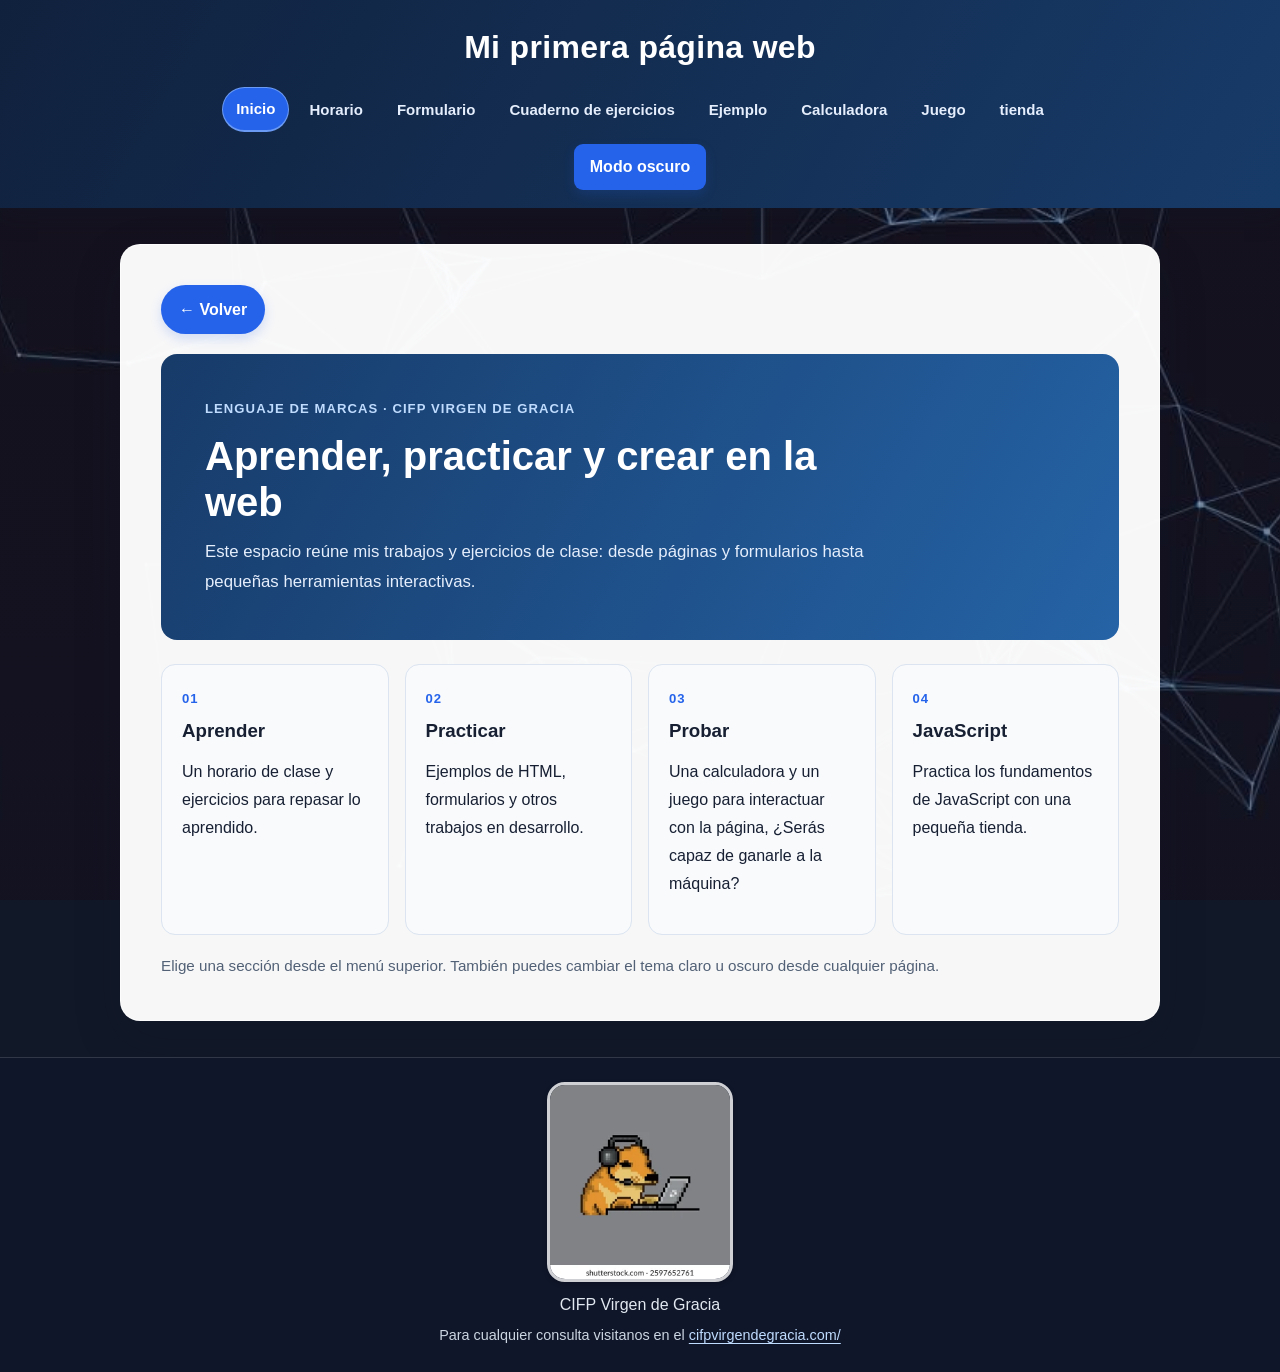
==== commit 7e3642b0: "se añadio la tienda" ====
--- a/index.html
+++ b/index.html
@@ -9,7 +9,7 @@
     <link id="tema-oscuro" rel="stylesheet" href="CSS/oscuro.css" disabled>
     <script src="js/cambiamodo.js" defer></script>
     <script src="js/volver.js" defer></script>
-    <link rel="icon" href="imagenes/españa.jpg" type="image/png" />
+    <link rel="icon" href="imagenes/favicon.svg" type="image/svg+xml" />
 </head>
 
 <body>
@@ -23,6 +23,7 @@
             <a href="ejemplo.html">Ejemplo</a>
             <a href="calculadora.html">Calculadora</a>
             <a href="PiedraPapelTijera.html">Juego</a>
+            <a href="tienda.html">tienda</a>
         </nav>
         <button type="button" class="theme-toggle" data-cambiar-tema aria-pressed="false">Modo oscuro</button>
     </header>
@@ -49,6 +50,11 @@
                 <h3>Probar</h3>
                 <p>Una calculadora y un juego para interactuar con la página, ¿Serás capaz de ganarle a la máquina?</p>
             </article>
+            <article class="inicio-area">
+                <span class="inicio-numero">04</span>
+                <h3>JavaScript</h3>
+                <p>Practica los fundamentos de JavaScript con una pequeña tienda.</p>
+            </article>
         </section>
         <p class="inicio-nota">Elige una sección desde el menú superior. También puedes cambiar el tema claro u oscuro
             desde cualquier página.</p>
--- a/CSS/estilos.css
+++ b/CSS/estilos.css
@@ -166,68 +166,88 @@
 .dropdown {
 	position: relative;
 	display: inline-block;
-	padding-bottom: 10px;
-}
-
-.dropdown::after {
+}
+
+.dropbtn {
+	display: inline-block;
+	padding: 9px 13px;
+	border: 1px solid transparent;
+	border-radius: 999px;
+	color: #e5eefc;
+	font-size: 0.94rem;
+	font-weight: 700;
+	cursor: pointer;
+	list-style: none;
+	transition: background-color 160ms ease, border-color 160ms ease, transform 160ms ease;
+}
+
+.dropbtn::-webkit-details-marker {
+	display: none;
+}
+
+.dropbtn::after {
+	display: inline-block;
+	width: 7px;
+	height: 7px;
+	margin: 0 0 3px 7px;
+	border-right: 2px solid currentColor;
+	border-bottom: 2px solid currentColor;
 	content: "";
-	position: absolute;
-	left: 0;
-	right: 0;
-	top: 100%;
-	height: 14px;
-}
-
-.dropbtn {
-	cursor: pointer;
-	background-color: rgba(255,255,255,0.08);
-}
-
-.dropbtn::after {
-	content: " ▾";
-	font-size: 0.8rem;
+	transform: rotate(45deg);
+	transition: transform 160ms ease;
+}
+
+.dropdown[open] .dropbtn::after {
+	transform: translateY(3px) rotate(225deg);
 }
 
 .submenu {
 	position: absolute;
 	top: 100%;
 	left: 0;
-	display: none;
+	display: grid;
 	list-style: none;
-	padding: 0;
-	margin: 8px 0 0 0;
-	background-color: #2c3e50;
-	min-width: 190px;
-	border-radius: 8px;
-	box-shadow: 0 6px 16px rgba(0,0,0,0.25);
+	min-width: 210px;
+	margin: 6px 0 0;
+	padding: 6px;
+	border: 1px solid var(--color-border);
+	border-radius: 12px;
+	background: #ffffff;
+	box-shadow: 0 12px 28px rgba(15, 23, 42, 0.2);
 	overflow: hidden;
 	z-index: 10;
 }
 
-.submenu li {
-	border-bottom: 1px solid rgba(255,255,255,0.1);
-}
-
-.submenu li:last-child {
-	border-bottom: none;
+.dropdown:not([open]) .submenu {
+	display: none;
 }
 
 .submenu a {
 	display: block;
 	padding: 10px 14px;
 	margin: 0;
-	border-radius: 0;
-	color: white;
+	border-radius: 8px;
+	color: var(--color-ink);
 	background-color: transparent;
 }
 
 .submenu a:hover {
-	background-color: #1f2d3d;
-}
-
-.dropdown:hover .submenu,
-.dropdown:focus-within .submenu {
-	display: block;
+	background-color: #eff6ff;
+	color: #1d4ed8;
+}
+
+.dropbtn:hover,
+.dropbtn:focus-visible {
+	border-color: rgba(191, 219, 254, 0.32);
+	background-color: rgba(255, 255, 255, 0.12);
+	color: #ffffff;
+	outline: none;
+}
+
+.dropbtn.activo {
+	border-color: rgba(191, 219, 254, 0.45);
+	background: #2563eb;
+	color: #ffffff;
 }
 
 body{
@@ -809,6 +829,10 @@
 	transition: background-color 160ms ease, border-color 160ms ease, transform 160ms ease;
 }
 
+nav .dropbtn {
+	margin: 0;
+}
+
 nav a:hover,
 nav a:focus-visible {
 	transform: translateY(-1px);
@@ -904,9 +928,16 @@
 
 .boton-volver {
 	display: block;
+	width: fit-content;
+	max-width: 100%;
 	margin: 0 0 20px;
 	padding: 12px 18px;
 	border-radius: 999px;
+}
+
+body > .boton-volver {
+	align-self: center;
+	margin-top: 20px;
 }
 
 .boton-volver:hover {
@@ -1196,8 +1227,18 @@
 }
 
 .table-container {
+	width: min(100% - 32px, 760px);
 	overflow-x: auto;
+	overflow-y: hidden;
+	flex-shrink: 0;
 	text-align: left;
+}
+
+.table-container .tabla-1,
+.table-container .tabla-2 {
+	width: 600px;
+	max-width: 100%;
+	margin: 0 auto;
 }
 
 .table-title {
@@ -1285,6 +1326,28 @@
 		font-size: 0.88rem;
 	}
 
+	.dropdown {
+		text-align: center;
+	}
+
+	.dropbtn {
+		padding: 8px 10px;
+		font-size: 0.88rem;
+	}
+
+	.dropdown[open] {
+		flex: 1 0 100%;
+	}
+
+	.dropdown[open] .submenu {
+		position: static;
+		grid-template-columns: repeat(2, minmax(0, 1fr));
+		box-sizing: border-box;
+		width: min(100%, 360px);
+		min-width: 0;
+		margin: 6px auto 0;
+	}
+
 	main {
 		width: min(100% - 24px, 1040px);
 		margin: 22px auto;
@@ -1326,7 +1389,21 @@
 
 	.tabla-1,
 	.tabla-2 {
-		min-width: 600px;
+		width: 100%;
+		min-width: 0;
+		table-layout: fixed;
+	}
+
+	.table-container {
+		overflow-x: visible;
+	}
+
+	.table-container .tabla-1 th,
+	.table-container .tabla-1 td,
+	.table-container .tabla-2 th,
+	.table-container .tabla-2 td {
+		padding: 8px 4px;
+		overflow-wrap: anywhere;
 	}
 }
 
--- a/CSS/oscuro.css
+++ b/CSS/oscuro.css
@@ -124,6 +124,20 @@
     background: rgba(2, 6, 23, 0.96);
 }
 
+.submenu {
+    border-color: #334155;
+    background: #111c34;
+}
+
+.submenu a {
+    color: #e2e8f0;
+}
+
+.submenu a:hover {
+    background: #1e3a5f;
+    color: #ffffff;
+}
+
 .boton-volver {
     background: #1d4ed8;
     color: #ffffff;
